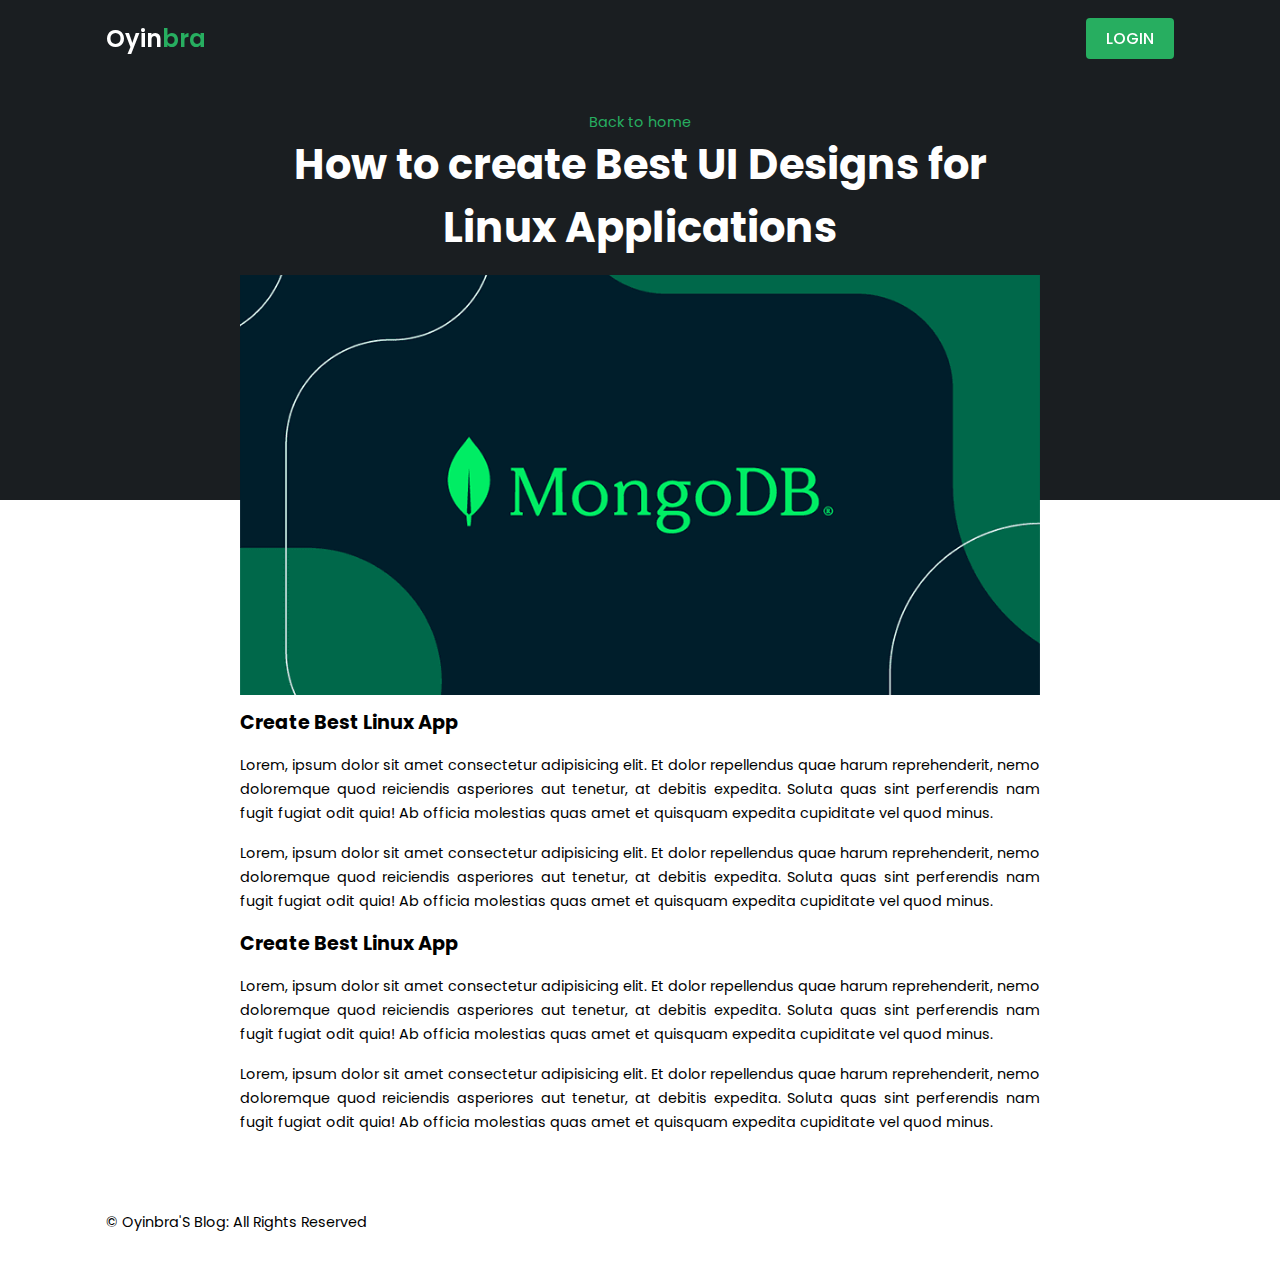
==== post-page.html @ 741e2ca0 "🎉 Initial commit" ====
<!DOCTYPE html>
<html lang="en">

<head>
  <title>Post Page</title>
  <meta charset="UTF-8">
  <meta name="viewport" content="width=device-width, initial-scale=1.0">

  <!-- BOX ICON -->
  <link href="https://unpkg.com/boxicons@2.1.1/css/boxicons.min.css" rel="" stylesheet>

  <!-- CSS FILE LINK  -->
  <link rel="stylesheet" href="css/style.css">

  <!-- FAVICON LINK -->
  <link rel="shortcut icon" type="image/x-icon" href="img/favicon.ico">
</head>

<body>

  <!-- HEADER SECTION STARTS  -->
  <header class="header">
    <!-- Nav -->
    <div class="nav container">
      <!-- Logo -->
      <a href="index.html" class="logo">Oyin<span>bra</span></a>
      <!-- Login button -->
      <a href="#" class="login">Login</a>

  </header>
  <!-- HEADER SECTION ENDS  -->

  <!-- POST CONTENT STARTS  -->
  <section class="post-header">
    <div class="header-content post-container">
      <!-- Back to home -->
      <a href="index.html" class="back-home">Back to home</a>
      <!-- Title -->
      <h1 class="header-title">How to create Best UI Designs for Linux Applications</h1>
      <!-- Post image -->
      <img src="img/post-1.png" alt="" class="header-img">
    </div>
  </section>
  <!-- POST CONTENT STOPS  -->

  <!-- POSTS SECTION STARTS  -->
  <section class="post-content post-container">
    <h2 class="sub-heading">Create Best Linux App</h2>
    <p class="post-text">Lorem, ipsum dolor sit amet consectetur adipisicing elit. Et dolor repellendus quae harum
      reprehenderit, nemo doloremque quod reiciendis asperiores aut tenetur, at debitis expedita. Soluta quas sint
      perferendis nam fugit fugiat odit quia! Ab officia molestias quas amet et quisquam expedita cupiditate vel quod
      minus.</p>
    <p class="post-text">Lorem, ipsum dolor sit amet consectetur adipisicing elit. Et dolor repellendus quae harum
      reprehenderit, nemo doloremque quod reiciendis asperiores aut tenetur, at debitis expedita. Soluta quas sint
      perferendis nam fugit fugiat odit quia! Ab officia molestias quas amet et quisquam expedita cupiditate vel quod
      minus.</p>
    <h2 class="sub-heading">Create Best Linux App</h2>
    <p class="post-text">Lorem, ipsum dolor sit amet consectetur adipisicing elit. Et dolor repellendus quae harum
      reprehenderit, nemo doloremque quod reiciendis asperiores aut tenetur, at debitis expedita. Soluta quas sint
      perferendis nam fugit fugiat odit quia! Ab officia molestias quas amet et quisquam expedita cupiditate vel quod
      minus.</p>
    <p class="post-text">Lorem, ipsum dolor sit amet consectetur adipisicing elit. Et dolor repellendus quae harum
      reprehenderit, nemo doloremque quod reiciendis asperiores aut tenetur, at debitis expedita. Soluta quas sint
      perferendis nam fugit fugiat odit quia! Ab officia molestias quas amet et quisquam expedita cupiditate vel quod
      minus.</p>
  </section>
  <!-- POSTS SECTION ENDS  -->

  <!-- FOOTER SECTION STARTS  -->
  <div class="footer container">
    <p>&#169; Oyinbra'S Blog: All Rights Reserved</p>
    <div class="social">
      <a href="#"><i class="bx bx1-twitter"></i></a>
      <a href="#"><i class="bx bx1-linkedin"></i></a>
      <a href="#"><i class="bx bx1-facebook"></i></a>
      <a href="#"><i class="bx bx1-instagram"></i></a>
    </div>
  </div>
  <!-- FOOTER SECTION ENDS  -->

  <!-- JQUERY CDN LINK  -->
  <script src="https://cdnjs.cloudflare.com/ajax/libs/jquery/3.6.0/jquery.min.js"></script>

  <!-- CUSTOM JS FILE LINK  -->
  <script src="js/script.js"></script>

</body>

</html>
---- css/style.css ----
/* Import Google fonts */
@import url("https://fonts.googleapis.com/css2?family=Nunito:ital,wght@0,400;1,200&display=swap");
@import url("https://fonts.googleapis.com/css?family=Poppins:400,500,600,700&display=swap");
@import url("https://fonts.googleapis.com/css2?family=Inter:wght@200;3081400;500;690;788;800;900cdisplay=swap");

/* To change the text selector */
:root {
    --second-color: #27ae60;
    --container-color: #1a1e21;
    --text-color: #172317;
    --bg-color: #fff;
}

::selection {
    color: var(--bg-color);
    background: var(--second-color);
}

* {
    margin: 0;
    padding: 0;
    scroll-behavior: smooth;
    scroll-padding-top: 2rem;
    box-sizing: border-box;
    font-family: 'Poppins', sans-serif;
}

a {
    text-decoration: none;
}

li {
    list-style: none;
}

img {
    width: 100%;
}

section {
    padding: 3rem 0 2rem;
}

.container {
    max-width: 66.75rem;
    margin: auto;
    width: 100%;
}

.header {
    position: fixed;
    top: 0;
    left: 0;
    width: 100%;
    z-index: 200;
}

header.shadow {
    background: var(--bg-color);
    box-shadow: 0 1px 4px hsl(0 4% 15% / 10%);
    transition: 0.3s;
}

header.shadow .logo {
    color: var(--text-color);
}

.nav {
    display: flex;
    align-items: center;
    justify-content: space-between;
    padding: 1.125rem 0;
}

span {
    color: var(--second-color);
}

.logo {
    font-size: 1.5rem;
    font-weight: 600;
    color: var(--bg-color);
}

.login {
    padding: 0.5rem 1.25rem;
    background: var(--second-color);
    color: var(--bg-color);
    border-radius: 0.25rem;
    font-weight: 500;
    text-transform: uppercase;
}

.login:hover {
    background: hsl(24, 98% 58%);
    transition: 0.3s;
}

/* HOME */
.home {
    width: 100%;
    min-height: 440px;
    background: var(--container-color);
    display: grid;
    justify-content: center;
    align-items: center;
}

.home {
    color: var(--bg-color);
    text-align: center;
}

.home-title {
    font-size: 3.5rem;
}

.home-subtitle {
    font-size: 1.rem;
    font-weight: 400;
}

/* POST FILTER */
.post-filter {
    display: flex;
    align-items: center;
    justify-content: center;
    column-gap: 1.5rem;
    margin-top: 2rem !important;
}

.filter-item {
    font-size: 0.9rem;
    font-weight: 500;
    cursor: pointer;
}

.active-filter {
    color: var(--bg-color);
    background: var(--second-color);
    border-radius: 4px;
    padding: 4px 10px;
}

/* POSTS */
.post {
    display: grid;
    grid-template-columns: repeat(auto-fit, minmax(280px, auto));
    gap: 1.5rem;
    justify-content: center;
}

.post-box {
    background: var(--bg-color);
    border-radius: 0.5rem;
    box-shadow: 0 4px 14px hsl(355deg, 25%, 15% / 10%);
    padding: 15px;
}

.post-img {
    width: 100%;
    height: 200px;
    object-fit: cover;
    border-radius: 0.5rem;
    object-position: center;
}

.category {
    font-size: 0.8rem;
    color: var(--second-color);
    text-transform: uppercase;
    font-weight: 500;
}

.post-title {
    font-size: 1.2rem;
    font-weight: 600;
    color: var(--text-color);
    /* text-overflow: ellipsis to truncate text to 2 lines; */
    display: -webkit-box;
    -webkit-line-clamp: 2;
    -webkit-box-orient: vertical;
    overflow: hidden;
}

.post-date {
    font-size: 0.8rem;
    color: var(--second-color);
    font-weight: 500;
    display: flex;
    text-transform: uppercase;
    margin-top: 4px;
}

.post-description {
    font-size: 0.9rem;
    line-height: 1.5rem;
    margin: 5px 0 10px;
    /* text-overflow: ellipsis to truncate text to 3 lines; */
    display: -webkit-box;
    -webkit-line-clamp: 3;
    -webkit-box-orient: vertical;
    overflow: hidden;
}

.profile {
    display: flex;
    align-items: center;
    gap: 10px;
}

.profile-img {
    width: 30px;
    height: 30px;
    border-radius: 50%;
    object-fit: cover;
    object-position: center;
    border: 2px solid var(--second-color);
}

.profile-name {
    font-size: 0.9rem;
    font-weight: 600;
}

.footer {
    display: flex;
    align-items: center;
    justify-content: space-between;
    padding: 30px 0;
}

.footer p {
    font-size: 0.9rem;
}

.social {
    display: flex;
    align-items: center;
    column-gap: 1rem;
}

.social .bx {
    font-size: 1.2rem;
    color: var(--text-color);
}

.social .bx:hover {
    color: var(--second-color);
    transition: 0.3s all linear;
}

/* POST CONTENT */
.post-header {
    width: 100%;
    height: 500px;
    background: var(--container-color);
}

.post-container {
    max-width: 800px;
    margin: auto;
    width: 100%;
}

.header-content {
    display: flex;
    align-items: center;
    flex-direction: column;
    margin-top: 4rem !important;
}

.back-home {
    color: var(--second-color);
    font-size: 0.9rem;
}

.header-title {
    font-size: 2.6rem;
    width: 90%;
    color: var(--bg-color);
    text-align: center;
    margin-bottom: 1rem;
}

.header-img {
    width: 100%;
    height: 420px;
    object-fit: cover;
    object-position: center;
}

.post-content {
    margin-top: 10rem !important;
}

.sub-heading {
    font-size: 1.2rem;
}

.post-text {
    font-size: 0.9rem;
    line-height: 1.5rem;
    margin: 1rem 0;
    text-align: justify;
}

/* SHARE */
.share {
    display: flex;
    align-items: center;
    flex-direction: column;
    row-gap: 1rem;
}

.share-title {
    font-size: 1.2rem;
}

/* RESPONSIVE STYLING */
@media screen and (max-width: 1060px) {
    .container {
        margin: 0 auto;
        width: 95%;
    }

    .home-text {
        width: 100%;
    }
}

@media screen and (max-width: 800px) {
    .nav {
        padding: 14px 0;
    }

    .post-container {
        margin: 0 auto;
        width: 95%;
    }
}

@media screen and (max-width: 768px) {
    .nav {
        padding: 10px 0;
    }

    .post-container {
        margin: 0 auto;
        width: 95%; /* Changed from 5% to 95% for better visibility */
    }

    section {
        padding: 2rem 0;
    }

    .header-content {
        margin-top: 3rem !important;
    }

    .home {
        min-height: 380px;
    }

    .home-title {
        font-size: 3rem;
    }

    .header-img {
        height: 360px;
    }

    .post-header {
        height: 455px;
    }

    .post-content {
        margin-top: 9rem !important;
    }
}

@media screen and (max-width: 740px) {
    .home-title {
        font-size: 2rem;
    }

    .home-subtitle {
        font-size: 0.9rem;
    }

    .home {
        min-height: 300px;
    }

    .post-box {
        padding: 10px;
    }

    .header-title {
        font-size: 1.4rem;
    }

    .header-img {
        height: 240px;
    }

    .post-header {
        height: 335px;
    }

    .post-content {
        margin-top: 5rem !important;
    }

    .post-text {
        font-size: 0.8rem;
        line-height: 1.5rem;
        margin: 10px 0;
        text-align: justify;
    }
}

@media screen and (max-width: 570px) {
    .post-header {
        height: 390px;
    }

    .header-title {
        width: 100%;
    }

    .header-img {
        height: 300px;
    }

    .footer {
        flex-direction: column;
        row-gap: 1rem;
        padding: 20px 0;
        text-align: center;
    }
}

@media screen and (max-width: 396px) {
    .home-title {
        font-size: 2rem;
    }

    .home-subtitle {
        font-size: 0.9rem;
    }

    .home {
        min-height: 300px;
    }

    .post-box {
        padding: 10px;
    }

    .header-title {
        font-size: 1.4rem;
    }

    .header-img {
        height: 240px;
    }

    .post-header {
        height: 335px;
    }

    .post-content {
        margin-top: 5rem !important;
    }

    .post-text {
        font-size: 0.8rem;
        line-height: 1.5rem;
        margin: 10px 0;
        text-align: justify;
    }
}

@media screen and (max-width: 360px) {
    .header-img {
        height: 200px;
    }
}
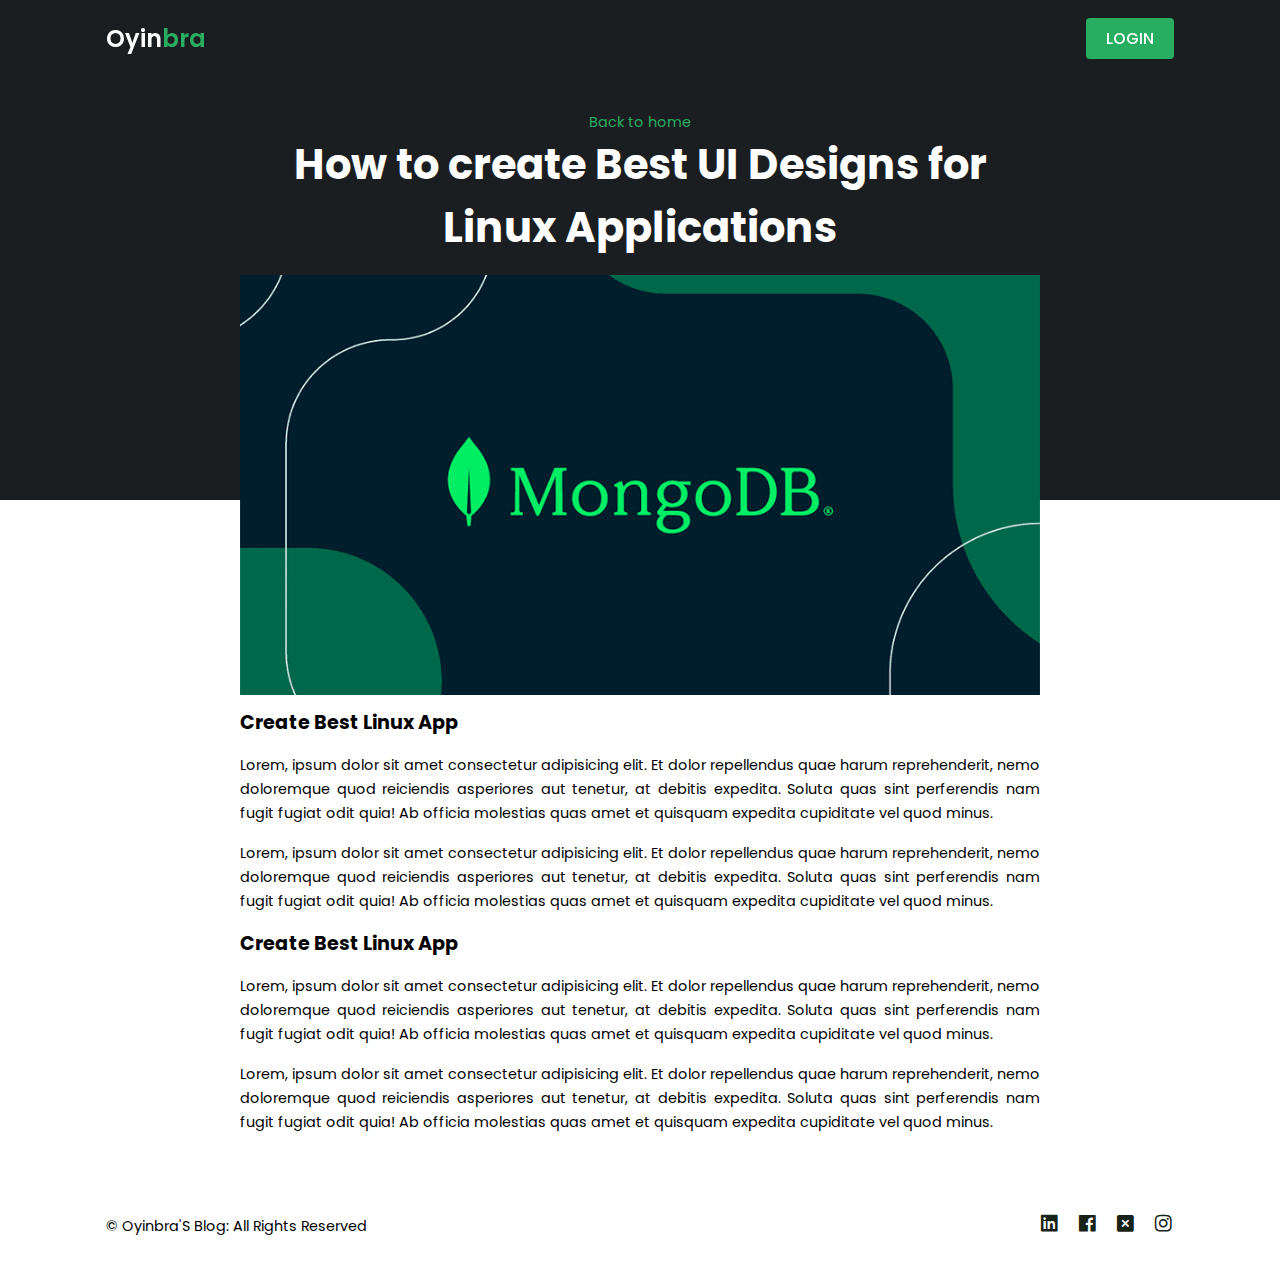
==== commit 5b2831ad: "🐛 Fixed social icon bug" ====
--- a/post-page.html
+++ b/post-page.html
@@ -7,7 +7,7 @@
   <meta name="viewport" content="width=device-width, initial-scale=1.0">
 
   <!-- BOX ICON -->
-  <link href="https://unpkg.com/boxicons@2.1.1/css/boxicons.min.css" rel="" stylesheet>
+  <link href='https://unpkg.com/boxicons@2.1.4/css/boxicons.min.css' rel='stylesheet'>
 
   <!-- CSS FILE LINK  -->
   <link rel="stylesheet" href="css/style.css">
@@ -70,10 +70,10 @@
   <div class="footer container">
     <p>&#169; Oyinbra'S Blog: All Rights Reserved</p>
     <div class="social">
-      <a href="#"><i class="bx bx1-twitter"></i></a>
-      <a href="#"><i class="bx bx1-linkedin"></i></a>
-      <a href="#"><i class="bx bx1-facebook"></i></a>
-      <a href="#"><i class="bx bx1-instagram"></i></a>
+      <a href="#"><i class='bx bxl-linkedin-square'></i></a>
+      <a href="#"><i class='bx bxl-facebook-square'></i></a>
+      <a href="#"><i class='bx bxs-x-square'></i></a>
+      <a href="#"><i class='bx bxl-instagram'></i></a>
     </div>
   </div>
   <!-- FOOTER SECTION ENDS  -->
--- a/css/style.css
+++ b/css/style.css
@@ -241,7 +241,7 @@
 }
 
 .social .bx {
-    font-size: 1.2rem;
+    font-size: 1.4rem;
     color: var(--text-color);
 }
 
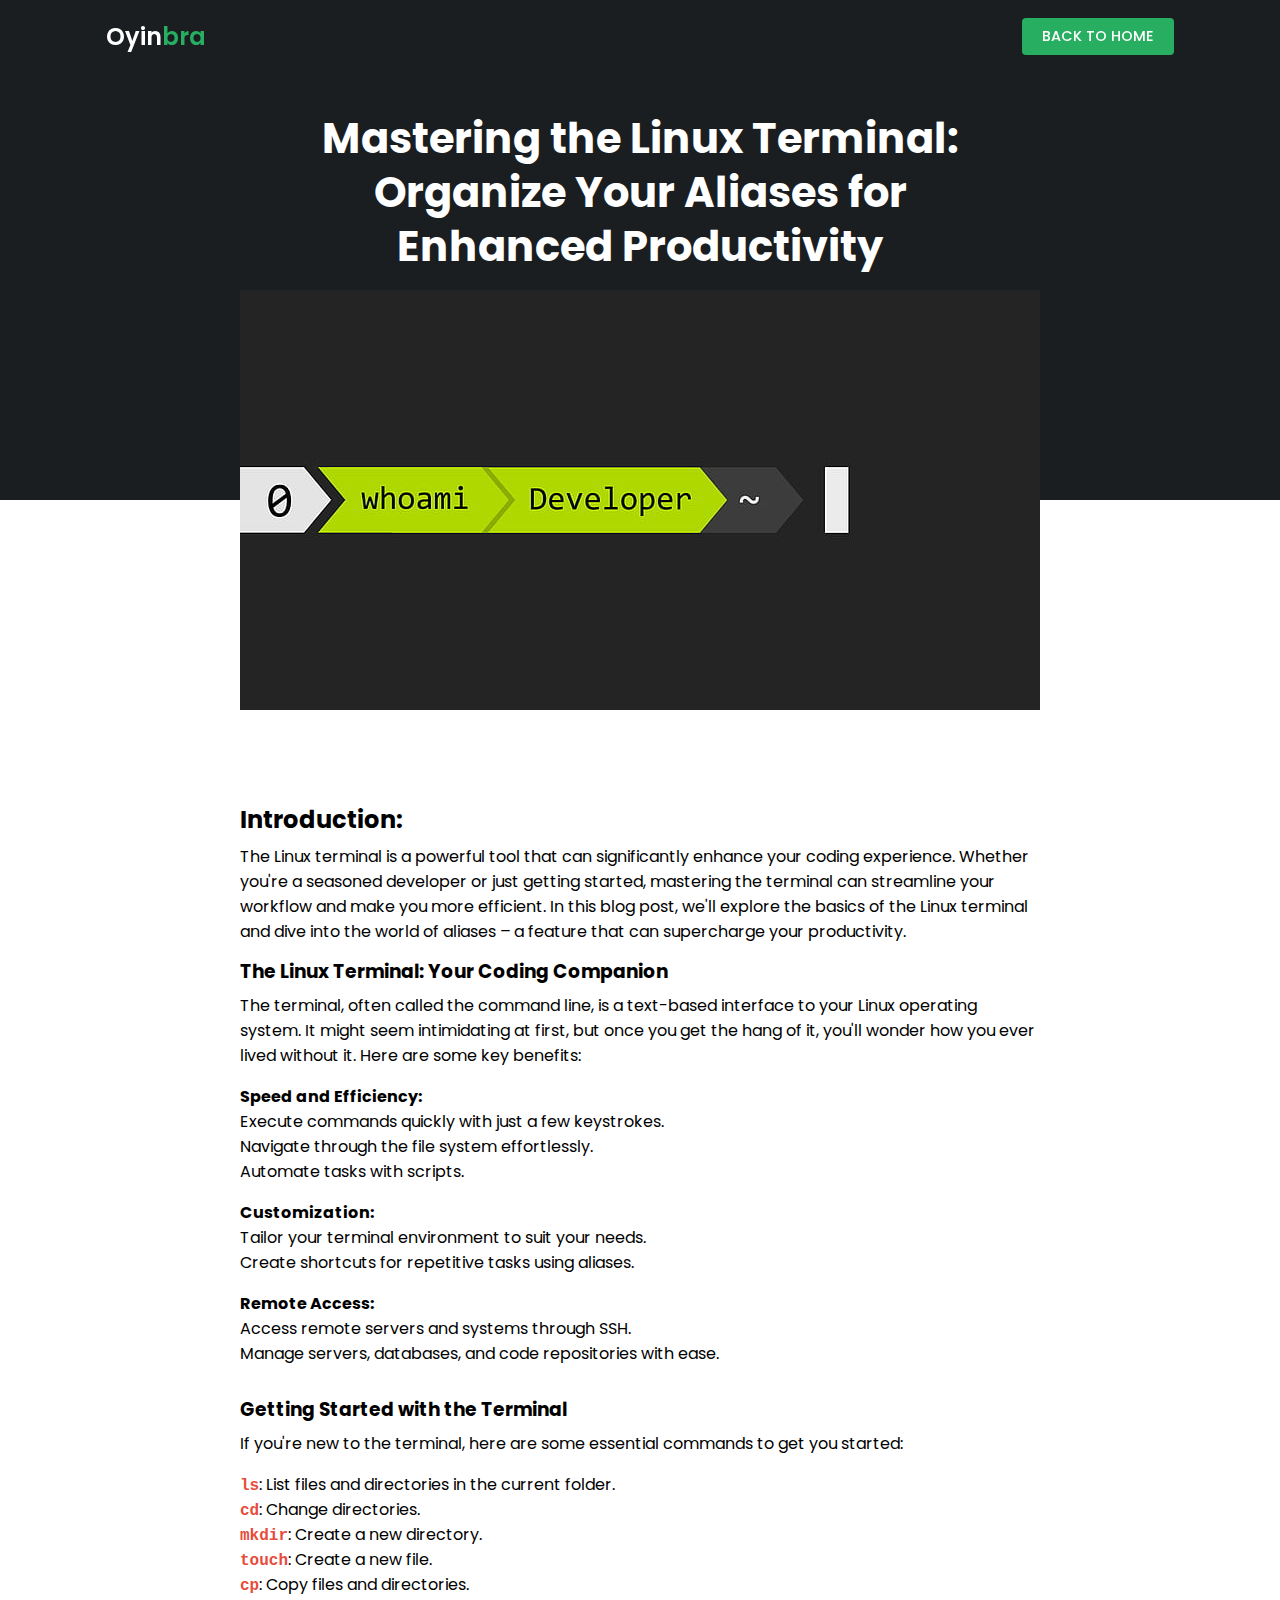
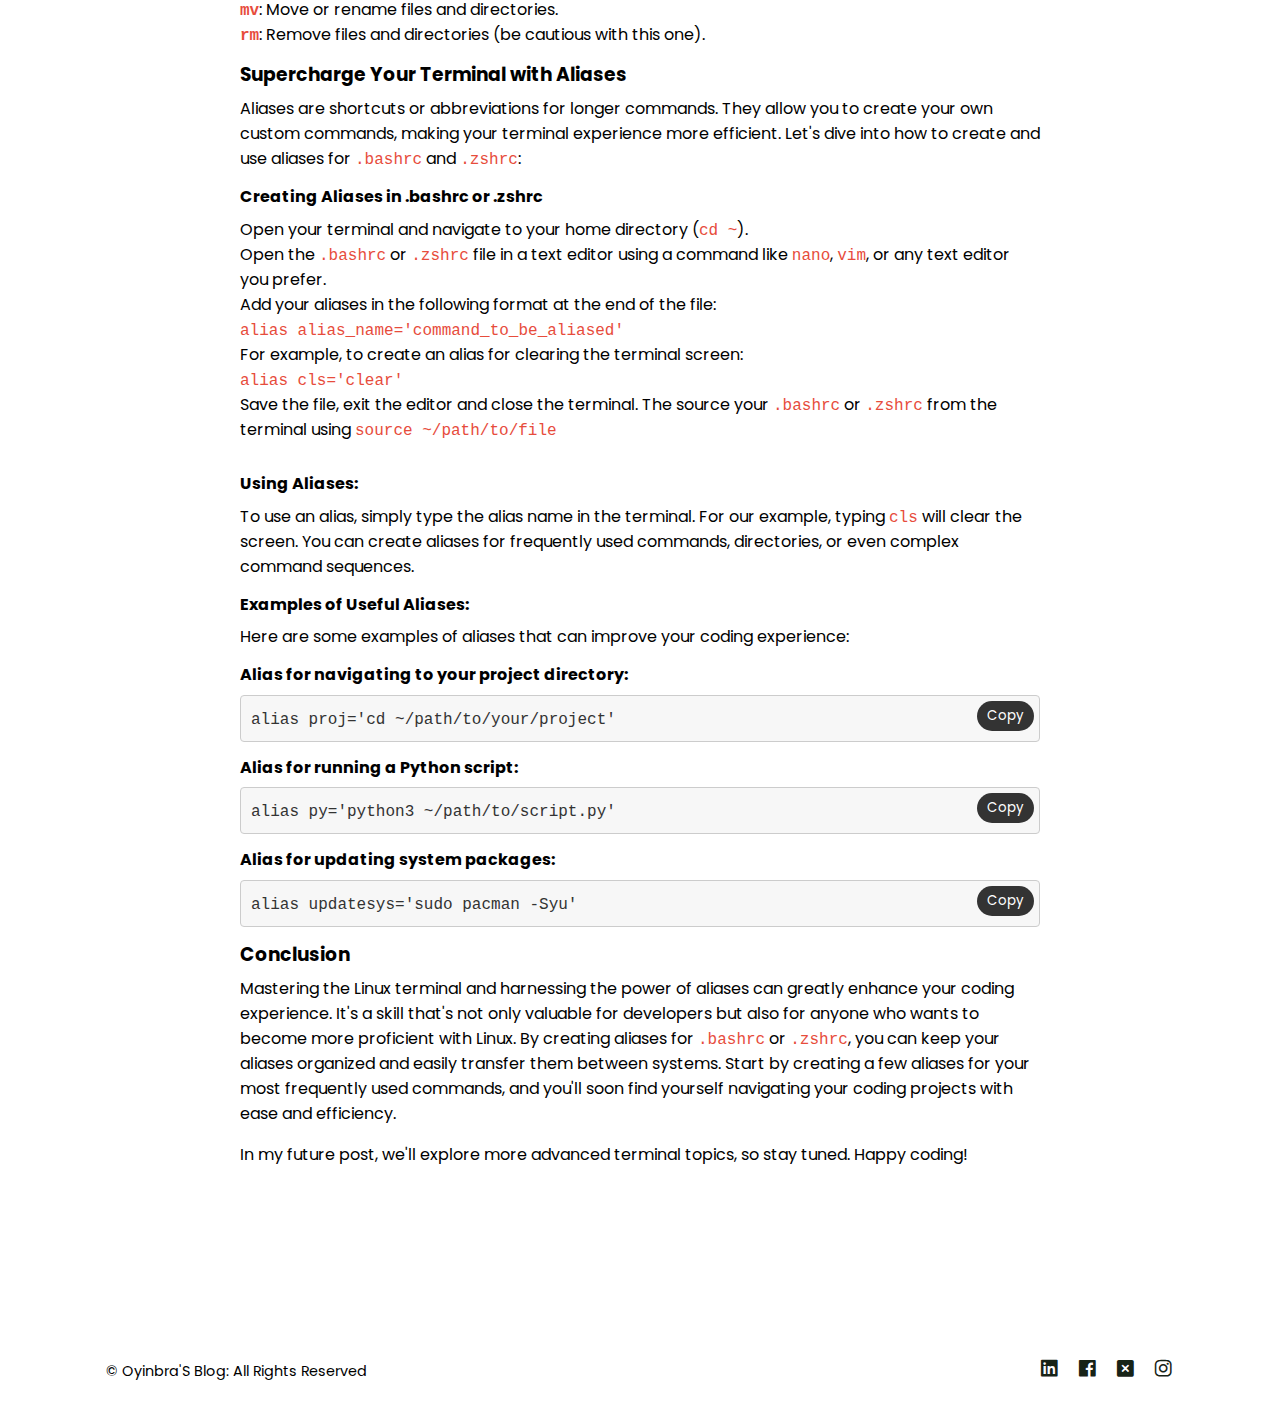
==== commit 7ea381c1: "✨ Added new post" ====
--- a/post-page.html
+++ b/post-page.html
@@ -25,7 +25,9 @@
       <!-- Logo -->
       <a href="index.html" class="logo">Oyin<span>bra</span></a>
       <!-- Login button -->
-      <a href="#" class="login">Login</a>
+      <!-- <a href="#" class="btn">Login</a> -->
+      <a href="index.html" class="back-home btn">Back to home</a>
+
 
   </header>
   <!-- HEADER SECTION ENDS  -->
@@ -34,36 +36,145 @@
   <section class="post-header">
     <div class="header-content post-container">
       <!-- Back to home -->
-      <a href="index.html" class="back-home">Back to home</a>
+      <!-- <a href="index.html" class="back-home btn">Back to home</a> -->
       <!-- Title -->
-      <h1 class="header-title">How to create Best UI Designs for Linux Applications</h1>
+      <h1 class="header-title">Mastering the Linux Terminal: Organize Your Aliases for Enhanced Productivity</h1>
       <!-- Post image -->
-      <img src="img/post-1.png" alt="" class="header-img">
+      <img src="img/post-0001.jpg" alt="" class="header-img">
     </div>
   </section>
   <!-- POST CONTENT STOPS  -->
 
   <!-- POSTS SECTION STARTS  -->
   <section class="post-content post-container">
-    <h2 class="sub-heading">Create Best Linux App</h2>
-    <p class="post-text">Lorem, ipsum dolor sit amet consectetur adipisicing elit. Et dolor repellendus quae harum
-      reprehenderit, nemo doloremque quod reiciendis asperiores aut tenetur, at debitis expedita. Soluta quas sint
-      perferendis nam fugit fugiat odit quia! Ab officia molestias quas amet et quisquam expedita cupiditate vel quod
-      minus.</p>
-    <p class="post-text">Lorem, ipsum dolor sit amet consectetur adipisicing elit. Et dolor repellendus quae harum
-      reprehenderit, nemo doloremque quod reiciendis asperiores aut tenetur, at debitis expedita. Soluta quas sint
-      perferendis nam fugit fugiat odit quia! Ab officia molestias quas amet et quisquam expedita cupiditate vel quod
-      minus.</p>
-    <h2 class="sub-heading">Create Best Linux App</h2>
-    <p class="post-text">Lorem, ipsum dolor sit amet consectetur adipisicing elit. Et dolor repellendus quae harum
-      reprehenderit, nemo doloremque quod reiciendis asperiores aut tenetur, at debitis expedita. Soluta quas sint
-      perferendis nam fugit fugiat odit quia! Ab officia molestias quas amet et quisquam expedita cupiditate vel quod
-      minus.</p>
-    <p class="post-text">Lorem, ipsum dolor sit amet consectetur adipisicing elit. Et dolor repellendus quae harum
-      reprehenderit, nemo doloremque quod reiciendis asperiores aut tenetur, at debitis expedita. Soluta quas sint
-      perferendis nam fugit fugiat odit quia! Ab officia molestias quas amet et quisquam expedita cupiditate vel quod
-      minus.</p>
+    <h2>Introduction:</h2>
+
+    <p>The Linux terminal is a powerful tool that can significantly enhance your coding experience. Whether you're a
+      seasoned developer or just getting started, mastering the terminal can streamline your workflow and make you more
+      efficient. In this blog post, we'll explore the basics of the Linux terminal and dive into the world of aliases – a
+      feature that can supercharge your productivity.</p>
+
+    <h3>The Linux Terminal: Your Coding Companion</h3>
+
+    <p>The terminal, often called the command line, is a text-based interface to your Linux operating system. It might
+      seem intimidating at first, but once you get the hang of it, you'll wonder how you ever lived without it. Here are
+      some key benefits:</p>
+
+    <ul>
+      <li><strong>Speed and Efficiency:</strong>
+        <ul>
+          <li>Execute commands quickly with just a few keystrokes.</li>
+          <li>Navigate through the file system effortlessly.</li>
+          <li>Automate tasks with scripts.</li>
+        </ul>
+      </li>
+      <li><strong>Customization:</strong>
+        <ul>
+          <li>Tailor your terminal environment to suit your needs.</li>
+          <li>Create shortcuts for repetitive tasks using aliases.</li>
+        </ul>
+      </li>
+      <li><strong>Remote Access:</strong>
+        <ul>
+          <li>Access remote servers and systems through SSH.</li>
+          <li>Manage servers, databases, and code repositories with ease.</li>
+        </ul>
+      </li>
+    </ul>
+
+    <h3>Getting Started with the Terminal</h3>
+
+    <p>If you're new to the terminal, here are some essential commands to get you started:</p>
+
+    <ul>
+      <li><strong><code>ls</code></strong>: List files and directories in the current folder.</li>
+      <li><strong><code>cd</code></strong>: Change directories.</li>
+      <li><strong><code>mkdir</code></strong>: Create a new directory.</li>
+      <li><strong><code>touch</code></strong>: Create a new file.</li>
+      <li><strong><code>cp</code></strong>: Copy files and directories.</li>
+      <li><strong><code>mv</code></strong>: Move or rename files and directories.</li>
+      <li><strong><code>rm</code></strong>: Remove files and directories (be cautious with this one).</li>
+  </ul>
+
+    <h3>Supercharge Your Terminal with Aliases</h3>
+
+    <p>Aliases are shortcuts or abbreviations for longer commands. They allow you to create your own custom commands,
+      making your terminal experience more efficient. Let's dive into how to create and use aliases for <code>.bashrc</code> and <code>.zshrc</code>:</p>
+
+    <h4>Creating Aliases in .bashrc or .zshrc</h4>
+
+    <ol>
+      <li>Open your terminal and navigate to your home directory (<code>cd ~</code>).</li>
+      <li>Open the <code>.bashrc</code> or <code>.zshrc</code> file in a text editor using a command like <code>nano</code>, <code>vim</code>,
+        or any text editor you prefer.</li>
+      <li>Add your aliases in the following format at the end of the file:
+        <pre><code>alias alias_name='command_to_be_aliased'</code></pre>
+        For example, to create an alias for clearing the terminal screen:
+        <pre><code>alias cls='clear'</code></pre>
+      </li>
+    </ol>
+
+    <p>Save the file, exit the editor and close the terminal. The source your <code>.bashrc</code> or <code>.zshrc</code> from the terminal using <code>source ~/path/to/file</code> </p>
+
+    <h4 class="pt-1">Using Aliases:</h4>
+
+    <p>To use an alias, simply type the alias name in the terminal. For our example, typing <code>cls</code> will clear
+      the screen. You can create aliases for frequently used commands, directories, or even complex command sequences.
+    </p>
+
+    <h4>Examples of Useful Aliases:</h4>
+
+    <p>Here are some examples of aliases that can improve your coding experience:</p>
+
+    <div class="code-block-container">
+      <div class="code-block pb-1">
+        <h4>Alias for navigating to your project directory:</h4>
+        <div class="code-container">
+          <code>
+            alias proj='cd ~/path/to/your/project'
+          </code>
+          <button class="copy-button" onclick="copyToClipboard()">
+            Copy
+          </button>
+        </div>
+      </div>
+
+      <div class="code-block pb-1">
+        <h4>Alias for running a Python script:</h4>
+        <div class="code-container">
+          <code>
+            alias py='python3 ~/path/to/script.py'
+          </code>
+          <button class="copy-button" onclick="copyToClipboard()">
+            Copy
+          </button>
+        </div>
+      </div>
+
+      <div class="code-block pb-1">
+        <h4>Alias for updating system packages:</h4>
+        <div class="code-container">
+          <code>
+            alias updatesys='sudo pacman -Syu'
+          </code>
+          <button class="copy-button" onclick="copyToClipboard()">
+            Copy
+          </button>
+        </div>
+      </div>
+    </div>
+
+    <h3>Conclusion</h3>
+
+    <p>Mastering the Linux terminal and harnessing the power of aliases can greatly enhance your coding experience. It's
+      a skill that's not only valuable for developers but also for anyone who wants to become more proficient with
+      Linux. By creating aliases for <code>.bashrc</code> or <code>.zshrc</code>, you can keep your aliases
+      organized and easily transfer them between systems. Start by creating a few aliases for your most frequently used
+      commands, and you'll soon find yourself navigating your coding projects with ease and efficiency.</p>
+
+    <p>In my future post, we'll explore more advanced terminal topics, so stay tuned. Happy coding!</p>
   </section>
+
   <!-- POSTS SECTION ENDS  -->
 
   <!-- FOOTER SECTION STARTS  -->
--- a/css/style.css
+++ b/css/style.css
@@ -9,7 +9,24 @@
     --container-color: #1a1e21;
     --text-color: #172317;
     --bg-color: #fff;
-}
+    --hover-color: #0000FF;
+    --code-color: #e74c3c;
+}
+
+/* Utility */
+/* Padding top and bottom */
+.py-1 {padding: 1rem 0;}
+.py-2 {padding: 2rem 0;}
+.py-3 {padding: 3rem 0;}
+
+/* Padding top */
+.pt-1 {padding-top: 1rem}
+.pt-2 {padding-top: 2rem}
+.pt-3 {padding-top: 3rem}
+/* Padding bottom */
+.pb-1 {padding-bottom: 1rem}
+.pb-2 {padding-bottom: 2rem}
+.pb-3 {padding-bottom: 3rem}
 
 ::selection {
     color: var(--bg-color);
@@ -25,10 +42,47 @@
     font-family: 'Poppins', sans-serif;
 }
 
+/* Style for the code block container */
+.code-container {
+    position: relative;
+    border: 1px solid #ccc;
+    background-color: #f7f7f7;
+    padding: 10px;
+    border-radius: 4px;
+}
+
+/* Style for the code inside the code block */
+.code-container code {
+    color: #333;
+}
+
+/* Style for the copy button */
+.copy-button {
+    position: absolute;
+    top: 5px;
+    right: 5px;
+    background-color: #333;
+    color: #fff;
+    padding: 5px 10px;
+    border: none;
+    cursor: pointer;
+    border-radius: 1.5rem;
+}
+
+code {
+    font-family: Consolas, "Courier New", monospace;
+    color: var(--code-color);
+}
+
+
 a {
     text-decoration: none;
 }
 
+.post-box a:hover {
+    color: var(--hover-color);
+}
+
 li {
     list-style: none;
 }
@@ -40,6 +94,19 @@
 section {
     padding: 3rem 0 2rem;
 }
+
+.post-content p, ul {
+    padding-bottom: 1rem;
+}
+
+ul.post-content {
+    padding-bottom: 1rem;
+}
+
+h1, h2, h3, h4, h5, h6 {
+    margin-bottom: .55rem;
+    line-height: 1.3;
+  }
 
 .container {
     max-width: 66.75rem;
@@ -82,19 +149,22 @@
     color: var(--bg-color);
 }
 
-.login {
+.btn {
     padding: 0.5rem 1.25rem;
     background: var(--second-color);
     color: var(--bg-color);
     border-radius: 0.25rem;
     font-weight: 500;
     text-transform: uppercase;
-}
-
-.login:hover {
-    background: hsl(24, 98% 58%);
+    transition: 0.3s; /* Add transition for smooth effect */
+}
+
+.btn:hover {
+    background: hsl(145, 98%, 58%);
+    color: white; /* Change text color on hover */
     transition: 0.3s;
 }
+
 
 /* HOME */
 .home {
@@ -116,7 +186,7 @@
 }
 
 .home-subtitle {
-    font-size: 1.rem;
+    font-size: 1.5rem;
     font-weight: 400;
 }
 
@@ -158,8 +228,8 @@
 }
 
 .post-img {
-    width: 100%;
-    height: 200px;
+    max-width: 100%;
+    height: auto;
     object-fit: cover;
     border-radius: 0.5rem;
     object-position: center;
@@ -271,7 +341,7 @@
 }
 
 .back-home {
-    color: var(--second-color);
+    /* color: var(--second-color); */
     font-size: 0.9rem;
 }
 
@@ -292,6 +362,7 @@
 
 .post-content {
     margin-top: 10rem !important;
+    padding: 9rem 0;
 }
 
 .sub-heading {
@@ -347,7 +418,7 @@
 
     .post-container {
         margin: 0 auto;
-        width: 95%; /* Changed from 5% to 95% for better visibility */
+        width: 95%;
     }
 
     section {
@@ -400,9 +471,9 @@
         font-size: 1.4rem;
     }
 
-    .header-img {
+    /* .header-img {
         height: 240px;
-    }
+    } */
 
     .post-header {
         height: 335px;
@@ -429,9 +500,13 @@
         width: 100%;
     }
 
-    .header-img {
+    /* .header-img {
         height: 300px;
-    }
+    } */
+
+    /* .post-content {
+        margin-top: 2rem !important;
+    } */
 
     .footer {
         flex-direction: column;
@@ -471,7 +546,7 @@
     }
 
     .post-content {
-        margin-top: 5rem !important;
+        margin-top: 1rem !important;
     }
 
     .post-text {
@@ -482,8 +557,8 @@
     }
 }
 
-@media screen and (max-width: 360px) {
+/* @media screen and (max-width: 360px) {
     .header-img {
         height: 200px;
     }
-}+} */